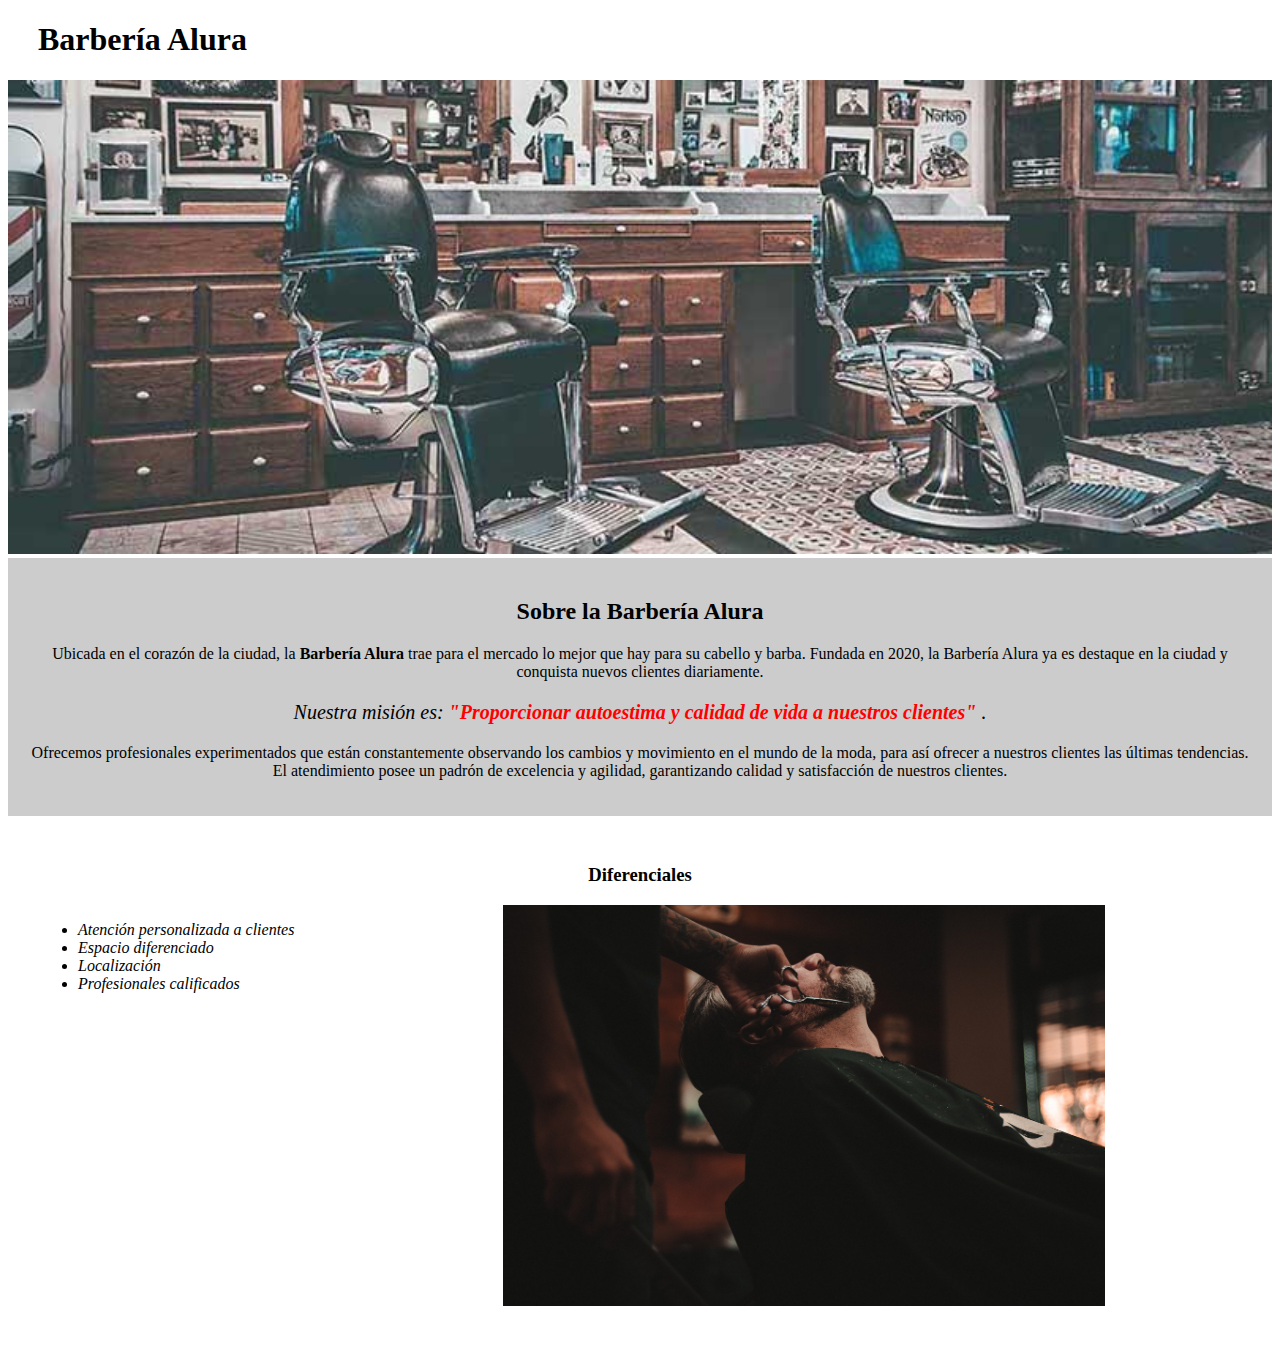
==== index.html @ 4909014a "Contact, products and home page made" ====
<!DOCTYPE html>
<html lang="es">
	<head>
		<meta charset="UTF-8" />
		<meta http-equiv="X-UA-Compatible" content="IE=edge" />
		<meta name="viewport" content="width=device-width, initial-scale=1.0" />
		<title>BARBERÍA ALURA</title>
		<link rel="stylesheet" href="styles-home.css" />
	</head>

	<body>
		<header><h1 class="tituloPrincipal">Barbería Alura</h1></header>
		<img id="banner" src="banner/banner.jpg" alt="banner" />

		<div class="principal">
			<h2 class="centrar">Sobre la Barbería Alura</h2>

			<p>
				Ubicada en el corazón de la ciudad, la
				<strong>Barbería Alura</strong> trae para el mercado lo mejor que hay
				para su cabello y barba. Fundada en 2020, la Barbería Alura ya es
				destaque en la ciudad y conquista nuevos clientes diariamente.
			</p>

			<p id="mision">
				<em>
					Nuestra misión es:
					<strong>
						"Proporcionar autoestima y calidad de vida a nuestros clientes"
					</strong>
					.
				</em>
			</p>

			<p>
				Ofrecemos profesionales experimentados que están constantemente
				observando los cambios y movimiento en el mundo de la moda, para así
				ofrecer a nuestros clientes las últimas tendencias. El atendimiento
				posee un padrón de excelencia y agilidad, garantizando calidad y
				satisfacción de nuestros clientes.
			</p>
		</div>

		<div class="diferenciales">
			<h3 class="centrar">Diferenciales</h3>

			<ul>
				<li class="items">Atención personalizada a clientes</li>
				<li class="items">Espacio diferenciado</li>
				<li class="items">Localización</li>
				<li class="items">Profesionales calificados</li>
			</ul>

			<img
				src="diferenciales/diferenciales.jpg"
				alt="diferenciales.jpg"
				class="imgdif"
			/>
		</div>
	</body>
</html>
---- styles-home.css ----
.tituloPrincipal {
	padding-left: 30px;
}

#banner {
	width: 100%;
}

.principal {
	background-color: #cccccc;
	padding: 20px;
}

.centrar {
	text-align: center;
}

p {
	text-align: center;
}

em strong {
	color: red;
}

#mision {
	font-size: 20px;
}

.diferenciales {
	padding: 30px;
}

.items {
	font-style: italic;
}

ul {
	display: inline-block;
	vertical-align: top;
	width: 20%;
	margin-right: 15%;
}

.imgdif {
	width: 50%;
}
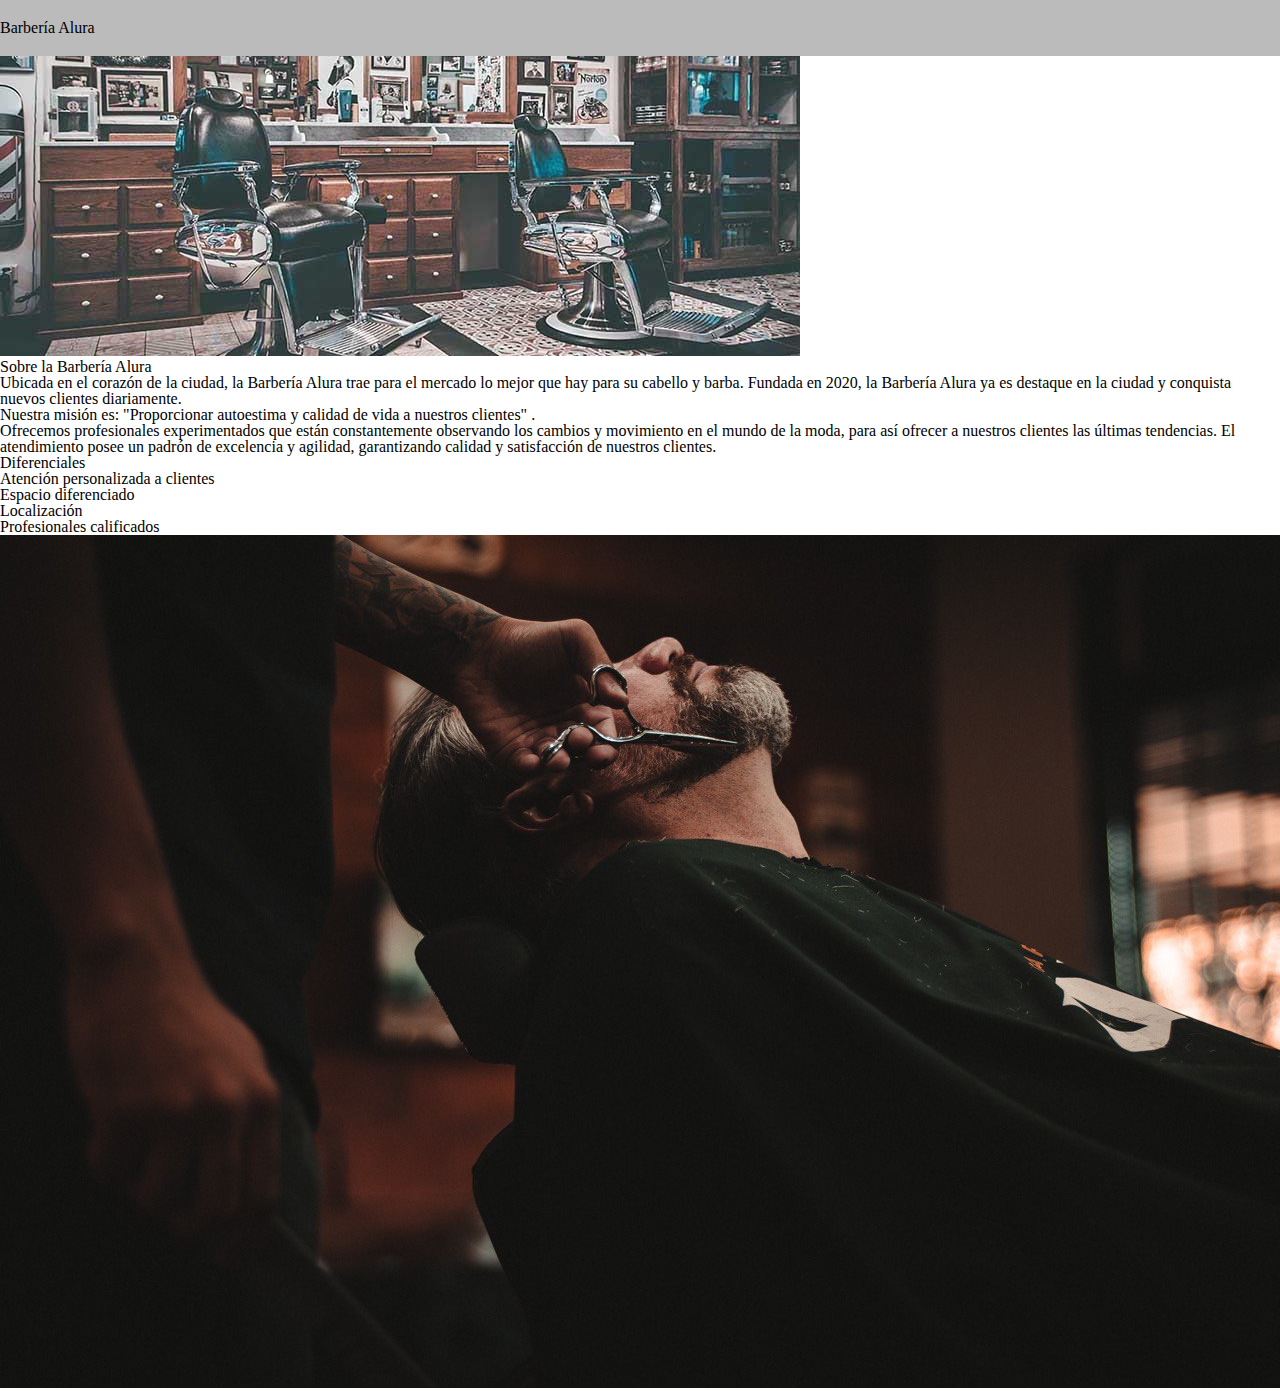
==== commit 672905ba: "Con el style centralizado acon las otras html" ====
--- a/index.html
+++ b/index.html
@@ -4,8 +4,9 @@
 		<meta charset="UTF-8" />
 		<meta http-equiv="X-UA-Compatible" content="IE=edge" />
 		<meta name="viewport" content="width=device-width, initial-scale=1.0" />
+		<link rel="stylesheet" href="reset.css/reset.css">
 		<title>BARBERÍA ALURA</title>
-		<link rel="stylesheet" href="styles-home.css" />
+		<link rel="stylesheet" href="styles.css" />
 	</head>
 
 	<body>
--- a/styles.css
+++ b/styles.css
@@ -0,0 +1,150 @@
+header {
+	background-color: #bbbbbb;
+	padding: 20px 0;
+}
+
+.caja {
+	width: 940px;
+	position: relative;
+	margin: 0 auto;
+}
+
+nav {
+	position: absolute;
+	top: 115px;
+	right: 0;
+}
+
+nav li {
+	display: inline;
+	margin: 0 0 0 15px;
+}
+
+nav a {
+	text-transform: uppercase;
+	color: #000;
+	font-weight: bold;
+	font-size: 22px;
+	text-decoration: none;
+}
+
+nav a:hover {
+	color: #c78c19;
+	text-decoration: underline;
+}
+/*Aquí terminan los estilos del header y empiezan los de los productos*/
+.tarjetas {
+	width: 940px;
+	margin: 0 auto;
+	padding: 50px;
+}
+
+.tarjetas li {
+	display: inline-block;
+	text-align: center;
+	width: 30%;
+	vertical-align: top;
+	margin: 0 1.5%;
+	padding: 30px 20px;
+	box-sizing: border-box;
+	border: 2px solid #000;
+	border-radius: 10px;
+}
+
+.tarjetas li:hover {
+	border: 2px solid #c78c19;
+}
+
+.tarjetas li:hover h2 {
+	font-size: 33px;
+}
+
+.tarjetas li:active {
+	border-color: #088c19;
+}
+
+.tarjetas h2 {
+	font-size: 30px;
+	font-weight: bold;
+}
+
+.descripcion {
+	font-size: 18px;
+}
+
+.precio {
+	font-size: 20px;
+	font-weight: bold;
+	margin-top: 10px;
+}
+
+footer {
+	text-align: center;
+	background: url(imagenes/bg.jpg);
+	color: #fff;
+	padding: 40px;
+}
+
+.copy {
+	font-size: 13px;
+	margin: 20px;
+}
+
+main {
+	width: 940px;
+	margin: 0 auto;
+	padding: 40px 0;
+}
+
+form label,
+form legend {
+	display: block;
+	font-size: 20px;
+	margin: 0 0 10px;
+}
+
+.inputA {
+	display: block;
+	margin: 0 0 20px;
+	padding: 10px 25px;
+	width: 50%;
+}
+
+.checkbox {
+	margin: 20px 0;
+}
+
+.enviar {
+	width: 40%;
+	padding: 15px 0;
+	font-size: 18px;
+	font-weight: bold;
+	color: white;
+	background-color: orange;
+	border: none;
+	border-radius: 5px;
+	transition: 1s all;
+	cursor: pointer;
+}
+
+.enviar:hover {
+	background-color: darkorange;
+	transform: scale(1.2);
+	/* esta propiedad ayuda a aumentar o disminuir la escala o tamaño del objeto */
+}
+
+table {
+	margin: 40px 40px;
+}
+
+thead {
+	background: #555;
+	color: white;
+	font-weight: bold;
+}
+
+td,
+th {
+	border: 1px solid #000;
+	padding: 8px 15px;
+}
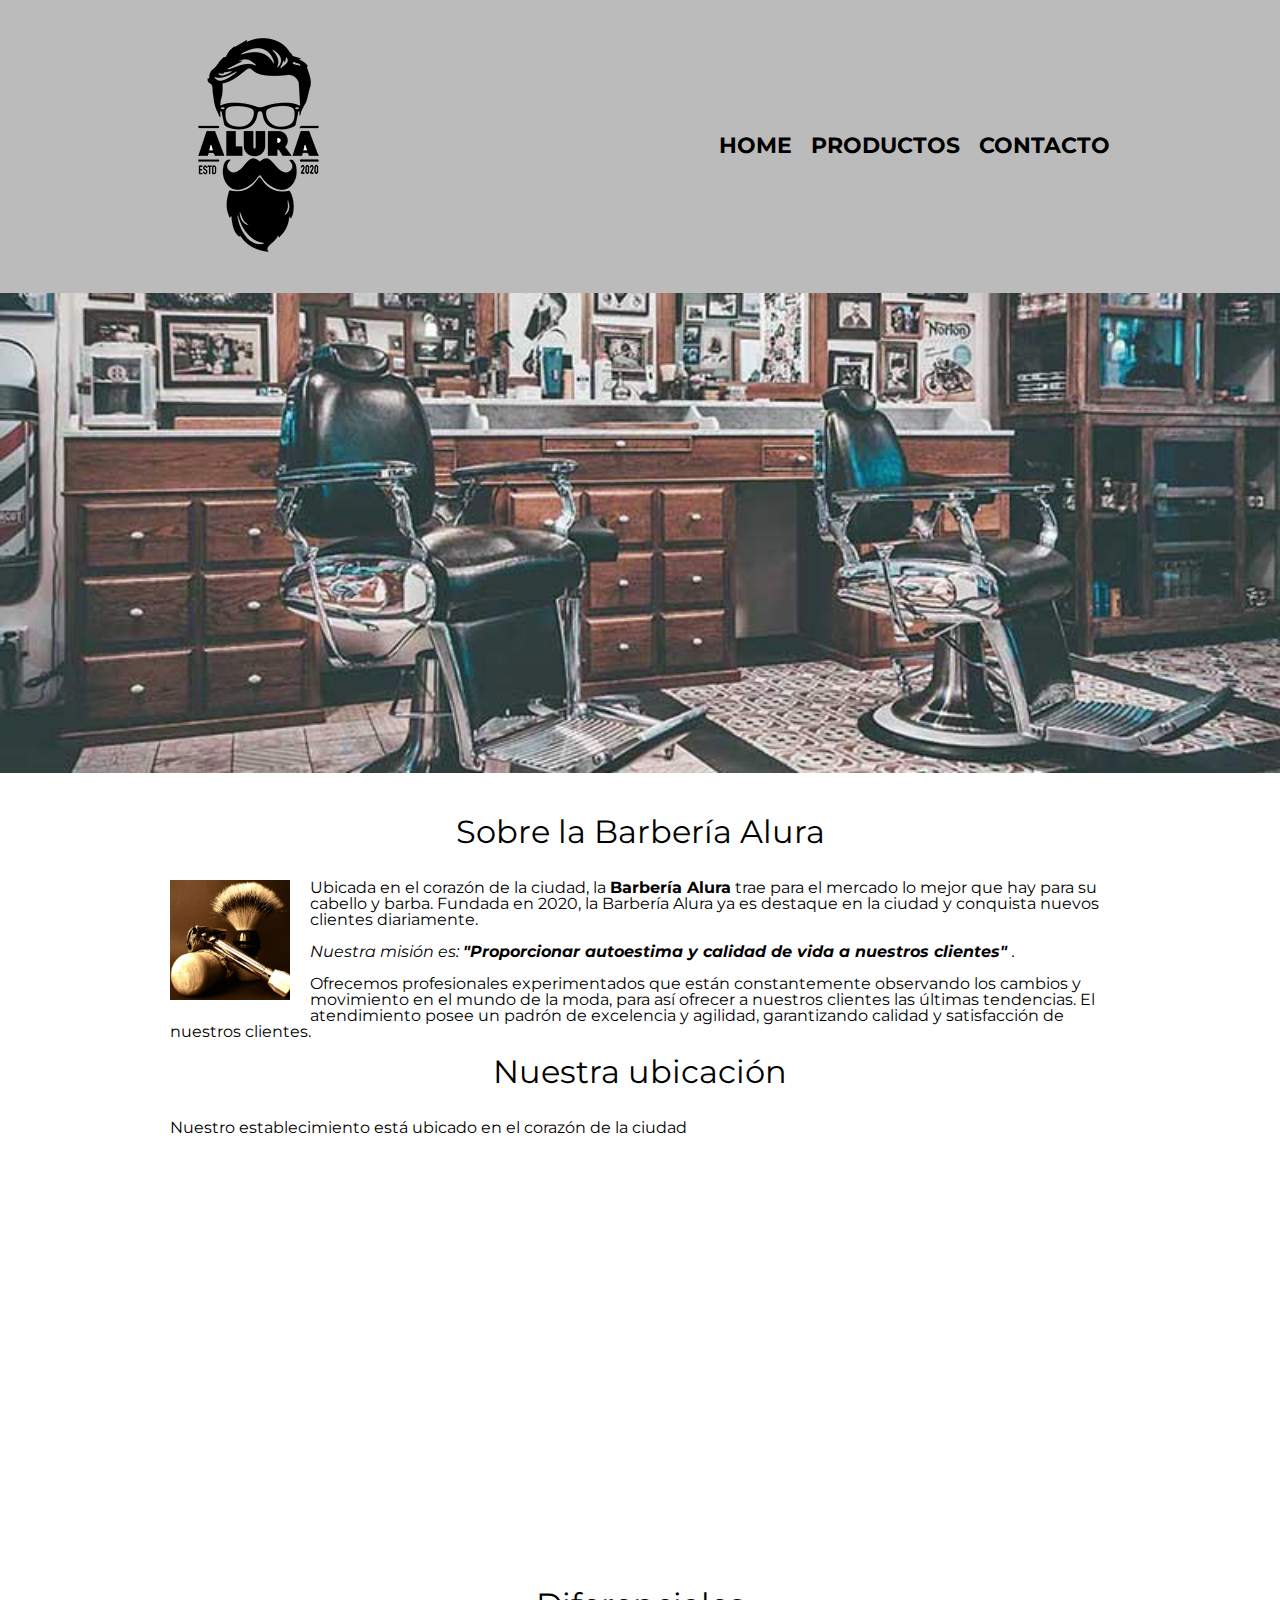
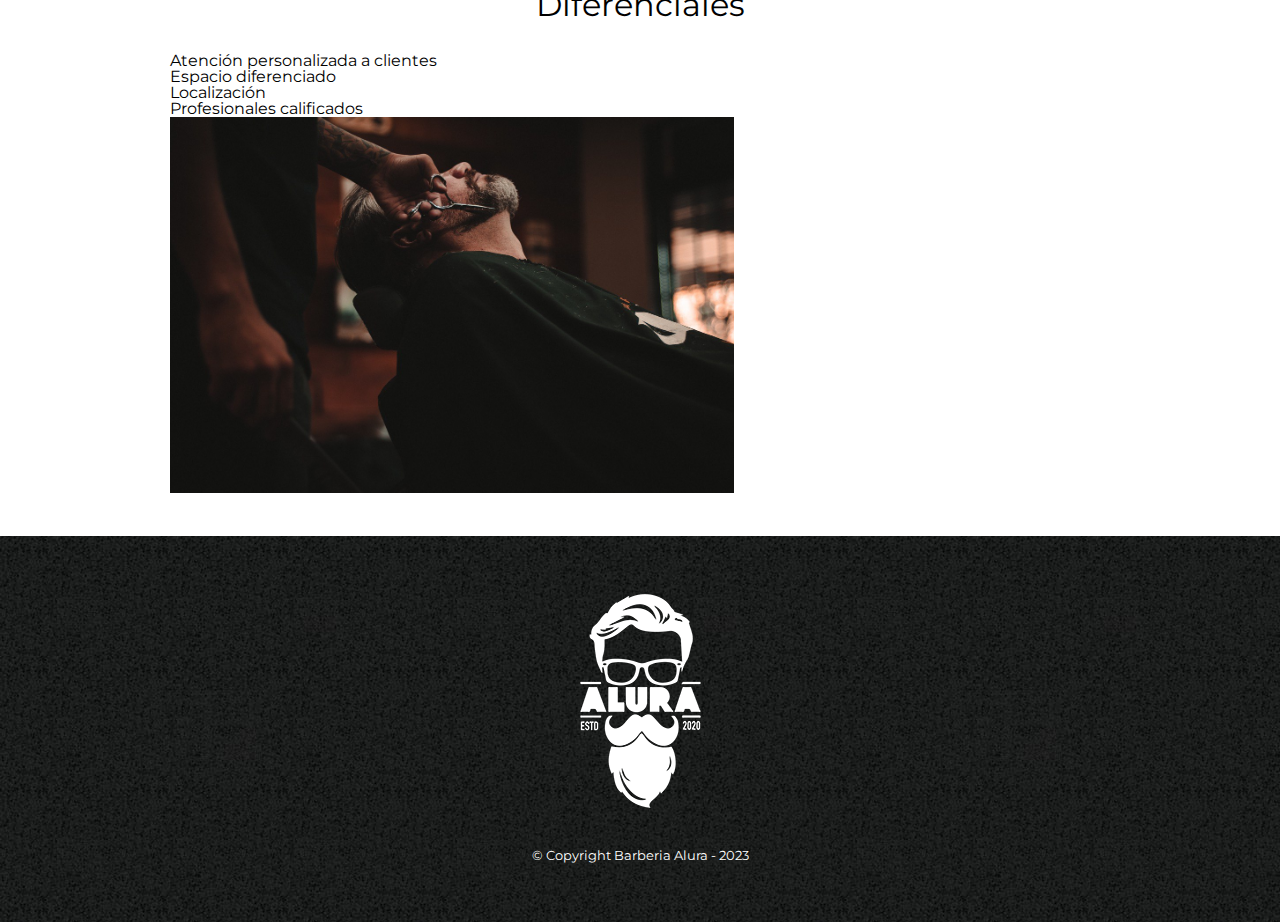
==== commit e2b29f41: "html y css convergen, adicion de mapa" ====
--- a/index.html
+++ b/index.html
@@ -4,59 +4,111 @@
 		<meta charset="UTF-8" />
 		<meta http-equiv="X-UA-Compatible" content="IE=edge" />
 		<meta name="viewport" content="width=device-width, initial-scale=1.0" />
-		<link rel="stylesheet" href="reset.css/reset.css">
+		<link rel="stylesheet" href="reset.css/reset.css" />
 		<title>BARBERÍA ALURA</title>
 		<link rel="stylesheet" href="styles.css" />
+		<link rel="preconnect" href="https://fonts.googleapis.com" />
+		<link rel="preconnect" href="https://fonts.gstatic.com" crossorigin />
+		<link
+			href="https://fonts.googleapis.com/css2?family=Montserrat:wght@200&display=swap"
+			rel="stylesheet"
+		/>
 	</head>
 
 	<body>
-		<header><h1 class="tituloPrincipal">Barbería Alura</h1></header>
-		<img id="banner" src="banner/banner.jpg" alt="banner" />
+		<header>
+			<div class="caja">
+				<h1>
+					<img src="imagenes/logo.png" alt="logo.jpg" />
+				</h1>
+				<nav>
+					<ul>
+						<li>
+							<a href="index.html">Home</a>
+						</li>
+						<li>
+							<a href="productos.html">Productos</a>
+						</li>
+						<li>
+							<a href="contacto.html">Contacto</a>
+						</li>
+					</ul>
+				</nav>
+			</div>
+		</header>
+		<img class="banner" src="banner/banner.jpg" alt="banner" />
 
-		<div class="principal">
-			<h2 class="centrar">Sobre la Barbería Alura</h2>
+		<main>
+			<section class="principal">
+				<h2 class="tituloPrincipal">Sobre la Barbería Alura</h2>
 
-			<p>
-				Ubicada en el corazón de la ciudad, la
-				<strong>Barbería Alura</strong> trae para el mercado lo mejor que hay
-				para su cabello y barba. Fundada en 2020, la Barbería Alura ya es
-				destaque en la ciudad y conquista nuevos clientes diariamente.
-			</p>
+				<img
+					src="imagenes/omg.jpg"
+					alt="utensilios de barbero"
+					class="utensilios"
+				/>
 
-			<p id="mision">
-				<em>
-					Nuestra misión es:
-					<strong>
-						"Proporcionar autoestima y calidad de vida a nuestros clientes"
-					</strong>
-					.
-				</em>
-			</p>
+				<p>
+					Ubicada en el corazón de la ciudad, la
+					<strong>Barbería Alura</strong> trae para el mercado lo mejor que hay
+					para su cabello y barba. Fundada en 2020, la Barbería Alura ya es
+					destaque en la ciudad y conquista nuevos clientes diariamente.
+				</p>
 
-			<p>
-				Ofrecemos profesionales experimentados que están constantemente
-				observando los cambios y movimiento en el mundo de la moda, para así
-				ofrecer a nuestros clientes las últimas tendencias. El atendimiento
-				posee un padrón de excelencia y agilidad, garantizando calidad y
-				satisfacción de nuestros clientes.
-			</p>
-		</div>
+				<p id="mision">
+					<em>
+						Nuestra misión es:
+						<strong>
+							"Proporcionar autoestima y calidad de vida a nuestros clientes"
+						</strong>
+						.
+					</em>
+				</p>
 
-		<div class="diferenciales">
-			<h3 class="centrar">Diferenciales</h3>
+				<p>
+					Ofrecemos profesionales experimentados que están constantemente
+					observando los cambios y movimiento en el mundo de la moda, para así
+					ofrecer a nuestros clientes las últimas tendencias. El atendimiento
+					posee un padrón de excelencia y agilidad, garantizando calidad y
+					satisfacción de nuestros clientes.
+				</p>
+			</section>
 
-			<ul>
-				<li class="items">Atención personalizada a clientes</li>
-				<li class="items">Espacio diferenciado</li>
-				<li class="items">Localización</li>
-				<li class="items">Profesionales calificados</li>
-			</ul>
+			<section class="mapa">
+				<h3 class="tituloPrincipal">Nuestra ubicación</h3>
 
-			<img
-				src="diferenciales/diferenciales.jpg"
-				alt="diferenciales.jpg"
-				class="imgdif"
-			/>
-		</div>
+				<p>Nuestro establecimiento está ubicado en el corazón de la ciudad</p>
+				<iframe
+					src="https://www.google.com/maps/embed?pb=!1m17!1m12!1m3!1d3766.8926212509054!2d-103.75691468509626!3d19.243510986991982!2m3!1f0!2f0!3f0!3m2!1i1024!2i768!4f13.1!3m2!1m1!2zMTnCsDE0JzM2LjYiTiAxMDPCsDQ1JzE3LjAiVw!5e0!3m2!1ses-419!2smx!4v1683423577211!5m2!1ses-419!2smx"
+					width="600"
+					height="450"
+					style="border: 0"
+					allowfullscreen=""
+					loading="lazy"
+					referrerpolicy="no-referrer-when-downgrade"
+				></iframe>
+			</section>
+
+			<section class="diferenciales">
+				<h3 class="tituloPrincipal">Diferenciales</h3>
+
+				<ul>
+					<li class="items">Atención personalizada a clientes</li>
+					<li class="items">Espacio diferenciado</li>
+					<li class="items">Localización</li>
+					<li class="items">Profesionales calificados</li>
+				</ul>
+
+				<img
+					src="diferenciales/diferenciales.jpg"
+					alt="diferenciales.jpg"
+					class="imgdif"
+				/>
+			</section>
+		</main>
+		<footer>
+			<img src="imagenes/logo-blanco.png" alt="" />
+			<p class="copy">&copy Copyright Barberia Alura - 2023</p>
+		</footer>
 	</body>
 </html>
--- a/styles.css
+++ b/styles.css
@@ -1,3 +1,7 @@
+body {
+	font-family: "Montserrat", sans-serif;
+}
+
 header {
 	background-color: #bbbbbb;
 	padding: 20px 0;
@@ -148,3 +152,36 @@
 	border: 1px solid #000;
 	padding: 8px 15px;
 }
+
+.banner {
+	width: 100%;
+}
+
+.tituloPrincipal {
+	text-align: center;
+	font-size: 2em;
+	margin: 0 0 1em;
+	clear: left;
+}
+
+.principal p {
+	margin: 0 0 1em;
+}
+
+.principal strong {
+	font-weight: bold;
+}
+
+.principal em {
+	font-style: italic;
+}
+
+.utensilios {
+	width: 120px;
+	float: left;
+	margin: 0 20px 20px 0;
+}
+
+.imgdif {
+	width: 60%;
+}
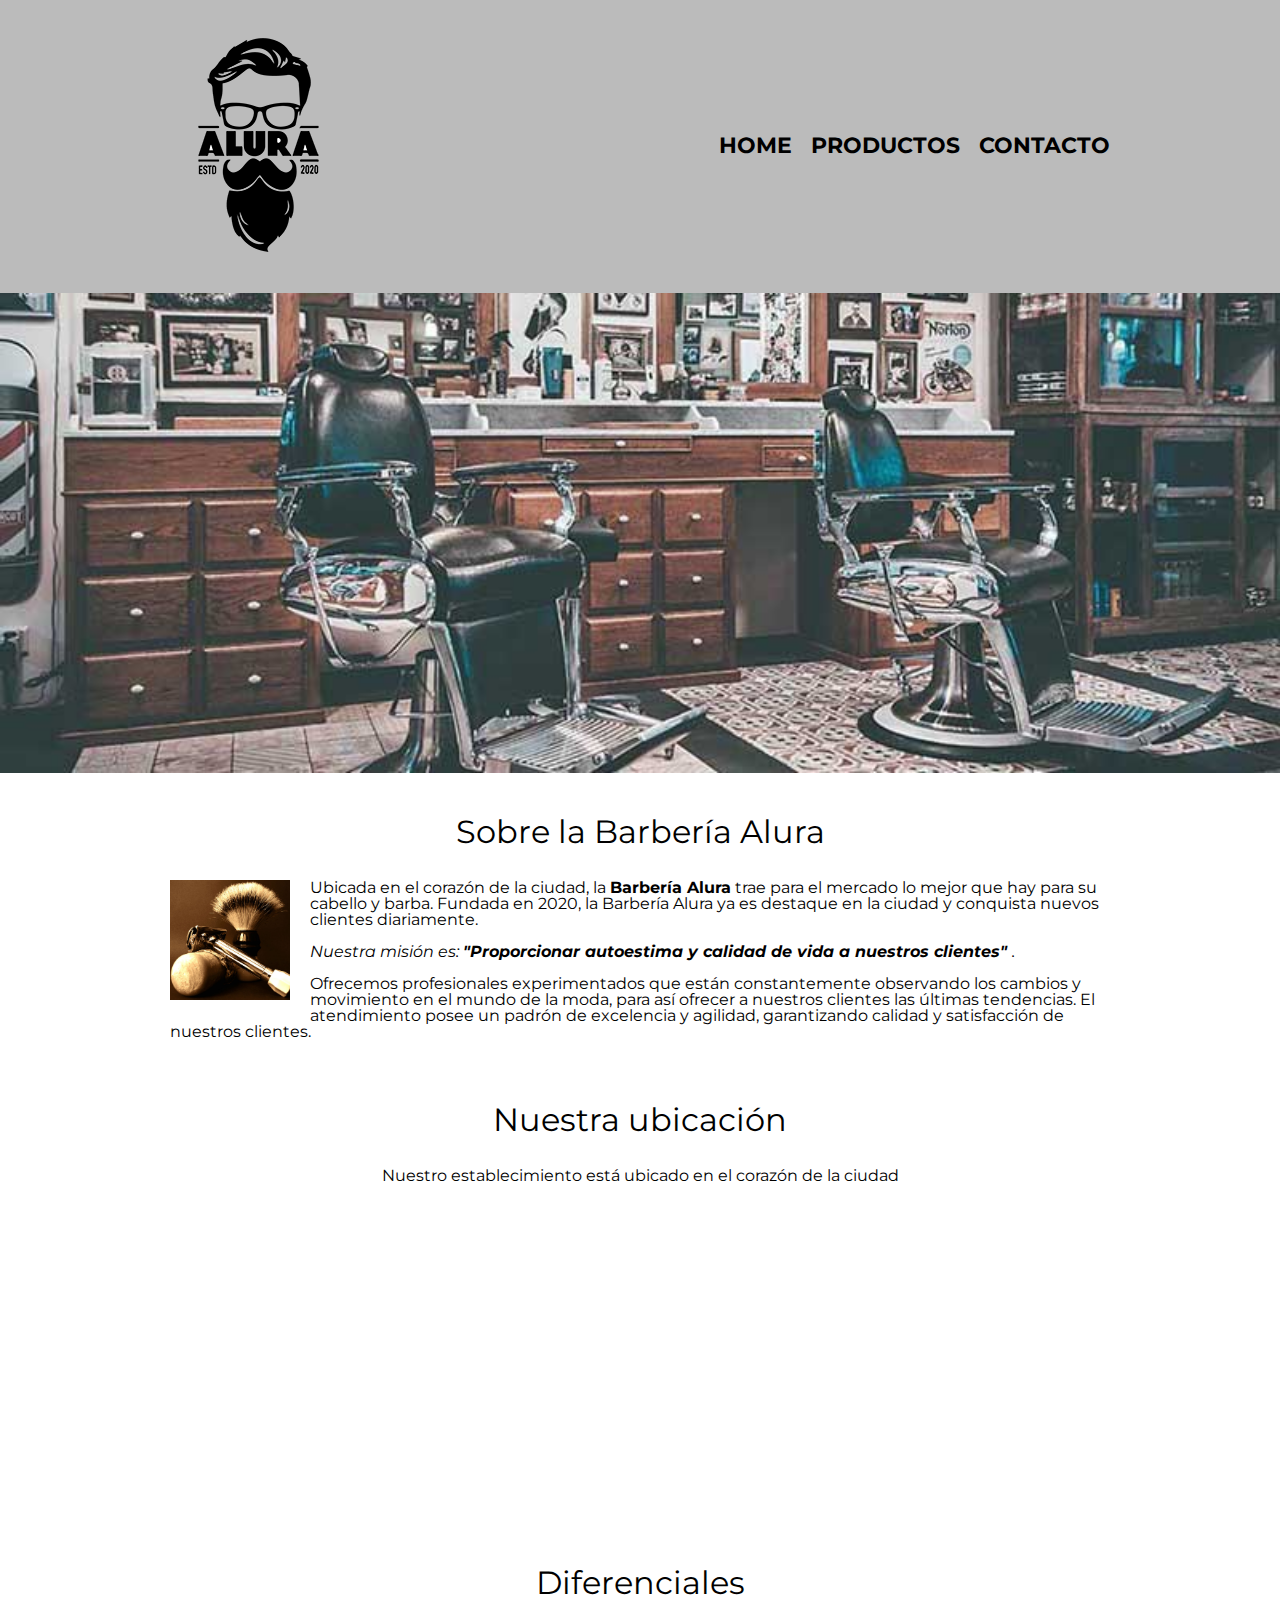
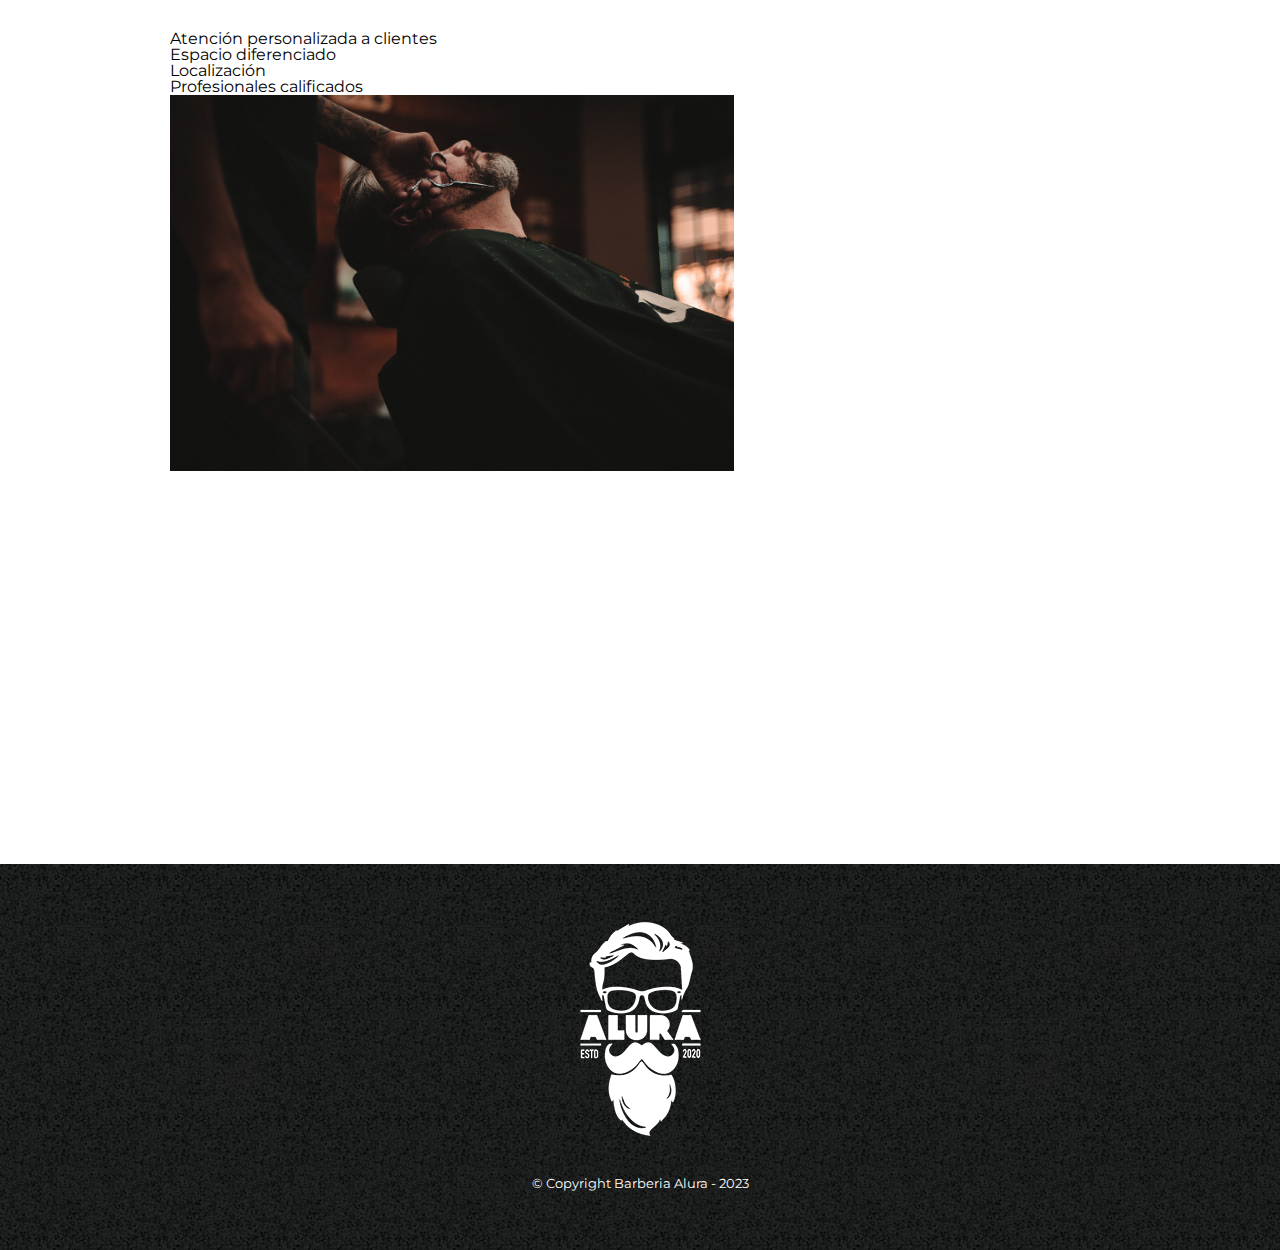
==== commit 45762397: "video centralizado" ====
--- a/index.html
+++ b/index.html
@@ -80,8 +80,8 @@
 				<p>Nuestro establecimiento está ubicado en el corazón de la ciudad</p>
 				<iframe
 					src="https://www.google.com/maps/embed?pb=!1m17!1m12!1m3!1d3766.8926212509054!2d-103.75691468509626!3d19.243510986991982!2m3!1f0!2f0!3f0!3m2!1i1024!2i768!4f13.1!3m2!1m1!2zMTnCsDE0JzM2LjYiTiAxMDPCsDQ1JzE3LjAiVw!5e0!3m2!1ses-419!2smx!4v1683423577211!5m2!1ses-419!2smx"
-					width="600"
-					height="450"
+					width="100%"
+					height="300"
 					style="border: 0"
 					allowfullscreen=""
 					loading="lazy"
@@ -92,19 +92,33 @@
 			<section class="diferenciales">
 				<h3 class="tituloPrincipal">Diferenciales</h3>
 
-				<ul>
-					<li class="items">Atención personalizada a clientes</li>
-					<li class="items">Espacio diferenciado</li>
-					<li class="items">Localización</li>
-					<li class="items">Profesionales calificados</li>
-				</ul>
+				<div class="centradoPrimero">
+					<ul>
+						<li class="items">Atención personalizada a clientes</li>
+						<li class="items">Espacio diferenciado</li>
+						<li class="items">Localización</li>
+						<li class="items">Profesionales calificados</li>
+					</ul>
 
-				<img
-					src="diferenciales/diferenciales.jpg"
-					alt="diferenciales.jpg"
-					class="imgdif"
-				/>
+					<img
+						src="diferenciales/diferenciales.jpg"
+						alt="diferenciales.jpg"
+						class="imgdif"
+					/>
+				</div>
 			</section>
+
+			<div class="video">
+				<iframe
+					width="560"
+					height="315"
+					src="https://www.youtube.com/embed/OIdMkZyhx7E"
+					title="YouTube video player"
+					frameborder="0"
+					allow="accelerometer; autoplay; clipboard-write; encrypted-media; gyroscope; picture-in-picture; web-share"
+					allowfullscreen
+				></iframe>
+			</div>
 		</main>
 		<footer>
 			<img src="imagenes/logo-blanco.png" alt="" />
--- a/styles.css
+++ b/styles.css
@@ -182,6 +182,25 @@
 	margin: 0 20px 20px 0;
 }
 
+.mapa {
+	padding: 3em 0;
+}
+
+.mapa p {
+	margin: 0 0 2em;
+	text-align: center;
+}
+
+.centradoPrimero {
+	width: 940px;
+	margin: 1em auto;
+}
+
 .imgdif {
 	width: 60%;
 }
+
+.video {
+	width: 560px;
+	margin: 1em auto;
+}
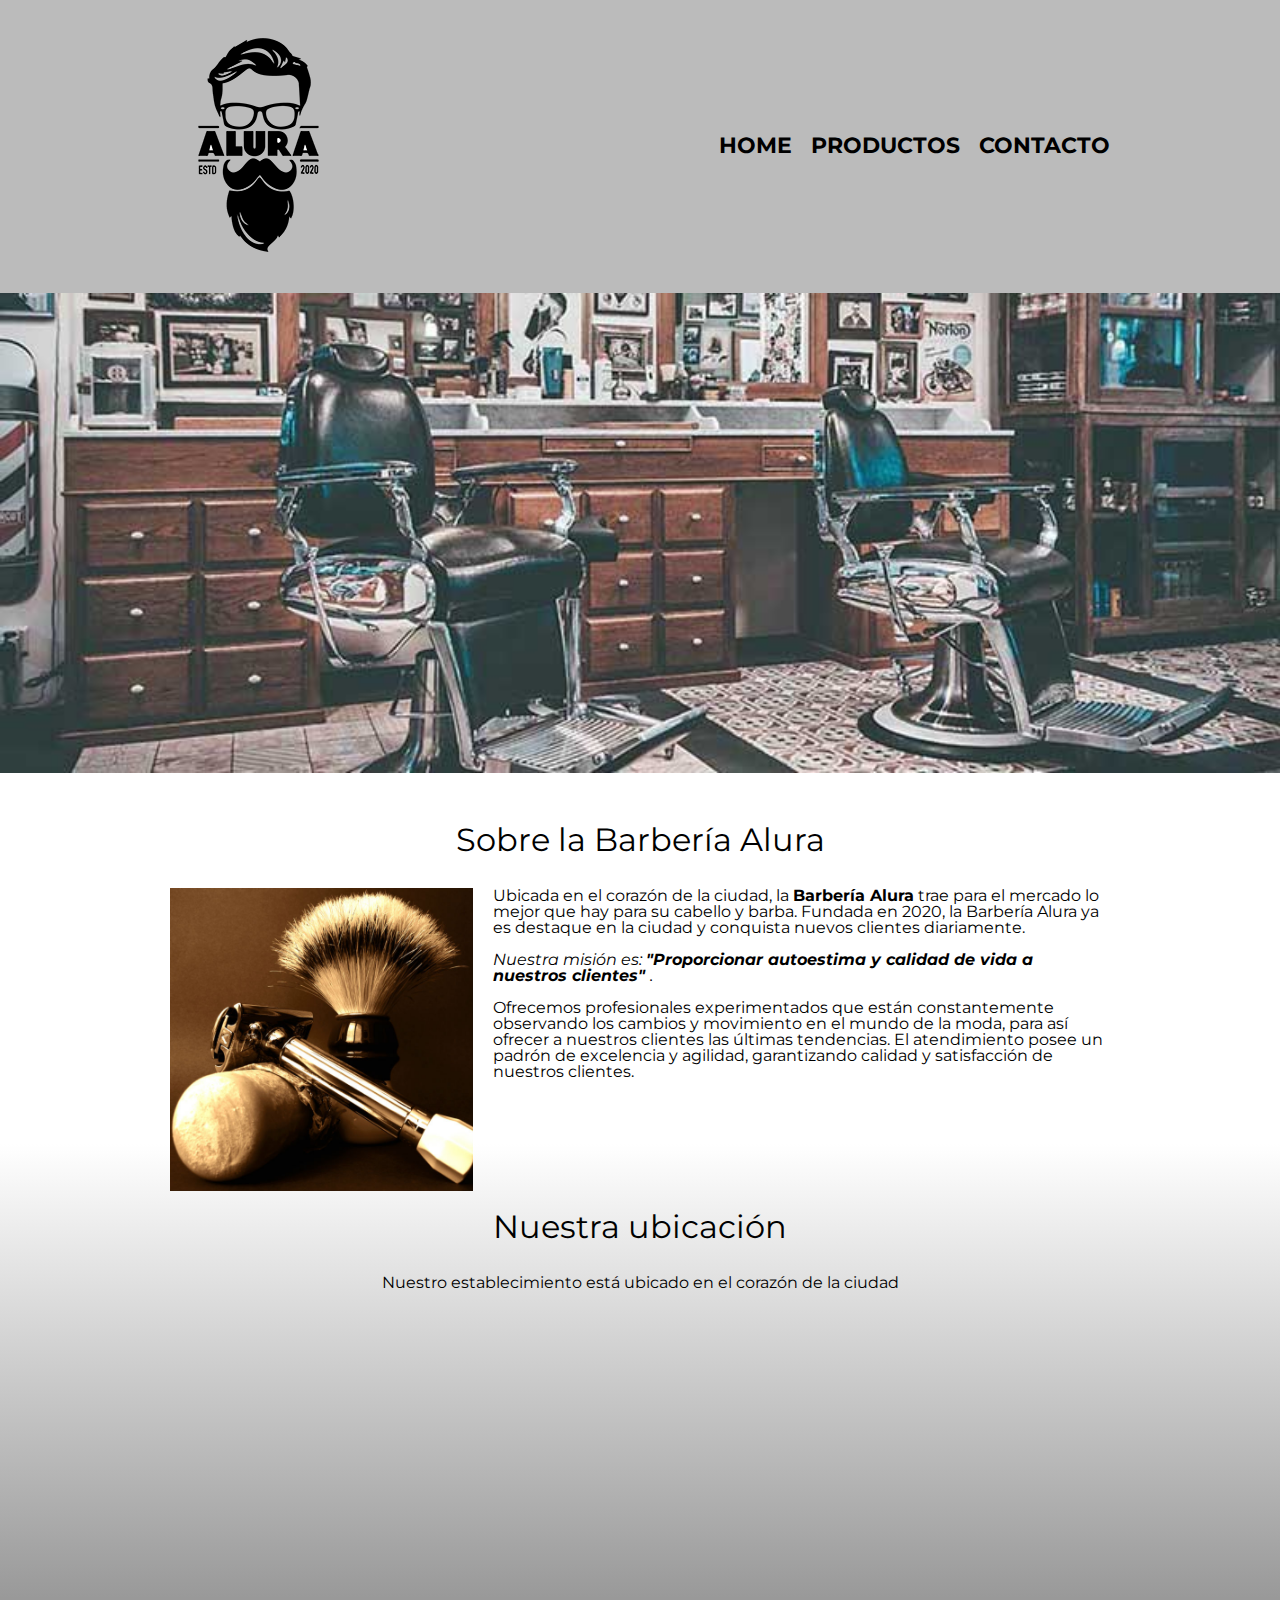
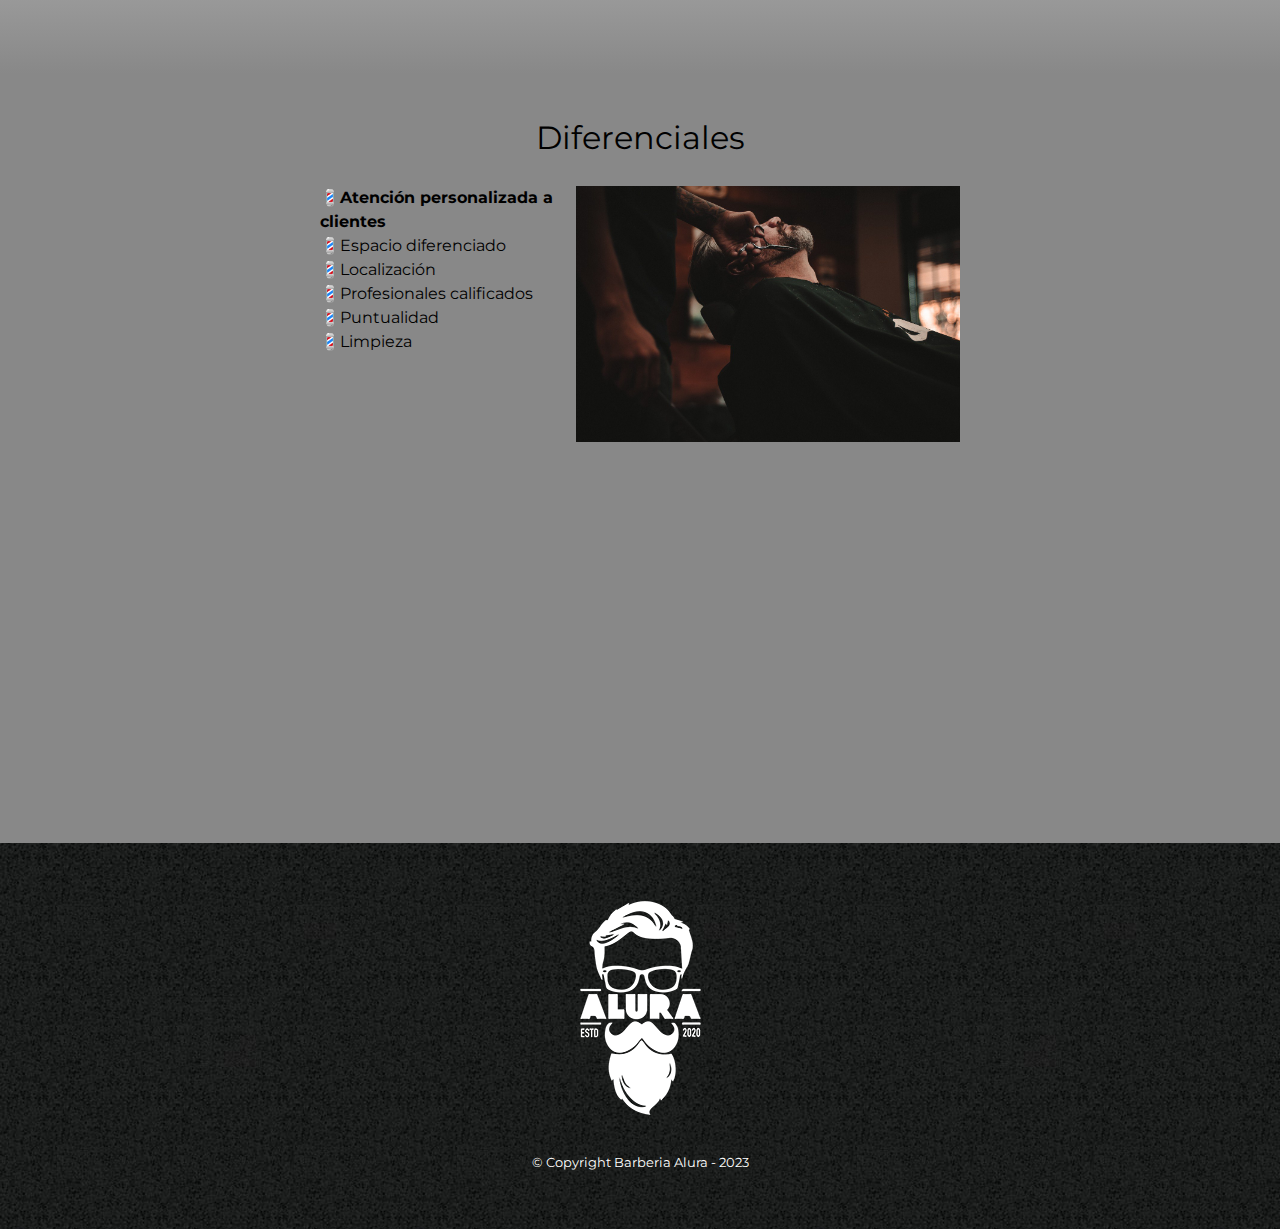
==== commit 3a24a440: "Reparación de página contacto, diferenciales y omg" ====
--- a/index.html
+++ b/index.html
@@ -78,47 +78,42 @@
 				<h3 class="tituloPrincipal">Nuestra ubicación</h3>
 
 				<p>Nuestro establecimiento está ubicado en el corazón de la ciudad</p>
-				<iframe
-					src="https://www.google.com/maps/embed?pb=!1m17!1m12!1m3!1d3766.8926212509054!2d-103.75691468509626!3d19.243510986991982!2m3!1f0!2f0!3f0!3m2!1i1024!2i768!4f13.1!3m2!1m1!2zMTnCsDE0JzM2LjYiTiAxMDPCsDQ1JzE3LjAiVw!5e0!3m2!1ses-419!2smx!4v1683423577211!5m2!1ses-419!2smx"
-					width="100%"
-					height="300"
-					style="border: 0"
-					allowfullscreen=""
-					loading="lazy"
-					referrerpolicy="no-referrer-when-downgrade"
-				></iframe>
+				<div class="contenedor-mapa">
+					<iframe
+						src="https://www.google.com/maps/embed?pb=!1m17!1m12!1m3!1d3766.8926212509054!2d-103.75691468509626!3d19.243510986991982!2m3!1f0!2f0!3f0!3m2!1i1024!2i768!4f13.1!3m2!1m1!2zMTnCsDE0JzM2LjYiTiAxMDPCsDQ1JzE3LjAiVw!5e0!3m2!1ses-419!2smx!4v1683423577211!5m2!1ses-419!2smx"
+						width="100%"
+						height="300"
+						style="border: 0"
+						allowfullscreen=""
+						loading="lazy"
+						referrerpolicy="no-referrer-when-downgrade"
+					></iframe>
+				</div>
 			</section>
 
 			<section class="diferenciales">
 				<h3 class="tituloPrincipal">Diferenciales</h3>
 
 				<div class="centradoPrimero">
-					<ul>
+					<ul class="lista">
 						<li class="items">Atención personalizada a clientes</li>
 						<li class="items">Espacio diferenciado</li>
 						<li class="items">Localización</li>
 						<li class="items">Profesionales calificados</li>
-					</ul>
+						<li class="items">Puntualidad</li>
+						<li class="items">Limpieza</li>
+					</ul><img src="diferenciales/diferenciales.jpg" alt="diferenciales.jpg" class="imgdif"/>
+				</div>
 
-					<img
-						src="diferenciales/diferenciales.jpg"
-						alt="diferenciales.jpg"
-						class="imgdif"
-					/>
+				<div class="video">
+					<iframe width="560" height="315" src="https://www.youtube.com/embed/OIdMkZyhx7E" title="YouTube video player"
+						frameborder="0"
+						allow="accelerometer; autoplay; clipboard-write; encrypted-media; gyroscope; picture-in-picture; web-share"
+						allowfullscreen></iframe>
 				</div>
 			</section>
 
-			<div class="video">
-				<iframe
-					width="560"
-					height="315"
-					src="https://www.youtube.com/embed/OIdMkZyhx7E"
-					title="YouTube video player"
-					frameborder="0"
-					allow="accelerometer; autoplay; clipboard-write; encrypted-media; gyroscope; picture-in-picture; web-share"
-					allowfullscreen
-				></iframe>
-			</div>
+			
 		</main>
 		<footer>
 			<img src="imagenes/logo-blanco.png" alt="" />
--- a/styles.css
+++ b/styles.css
@@ -94,12 +94,6 @@
 	margin: 20px;
 }
 
-main {
-	width: 940px;
-	margin: 0 auto;
-	padding: 40px 0;
-}
-
 form label,
 form legend {
 	display: block;
@@ -157,6 +151,12 @@
 	width: 100%;
 }
 
+.principal{
+	padding: 3em 0;
+	width: 940px;
+	margin: 0 auto;
+}
+
 .tituloPrincipal {
 	text-align: center;
 	font-size: 2em;
@@ -180,10 +180,14 @@
 	width: 120px;
 	float: left;
 	margin: 0 20px 20px 0;
-}
-
+	width: calc( (100% / 3) - 10px )
+}
+
+
+/* Aqui se aplica el gradiente */
 .mapa {
 	padding: 3em 0;
+	background: linear-gradient(white,#888888);
 }
 
 .mapa p {
@@ -191,16 +195,52 @@
 	text-align: center;
 }
 
+.contenedor-mapa{
+	width: 940px;
+	margin: 0 auto;
+}
+
+.diferenciales {
+	padding: 3em 0;
+	background: #888888;
+}
+
 .centradoPrimero {
-	width: 940px;
-	margin: 1em auto;
+	width: 640px;
+	margin: 0 auto;
+}
+
+.lista {
+	width: 40%;
+	display: inline-block;
+	vertical-align: top;
+}
+
+.items{
+	line-height: 1.5;
+}
+
+.items:first-of-type{
+	font-weight: bold;
+}
+
+.items::before{
+	content: "💈";
 }
 
 .imgdif {
 	width: 60%;
+
 }
 
 .video {
 	width: 560px;
 	margin: 1em auto;
 }
+
+/* Para reparar la página de contacto */
+.contenedor{
+	width: 940px;
+	margin: 0 auto;
+	padding: 40px 0;
+}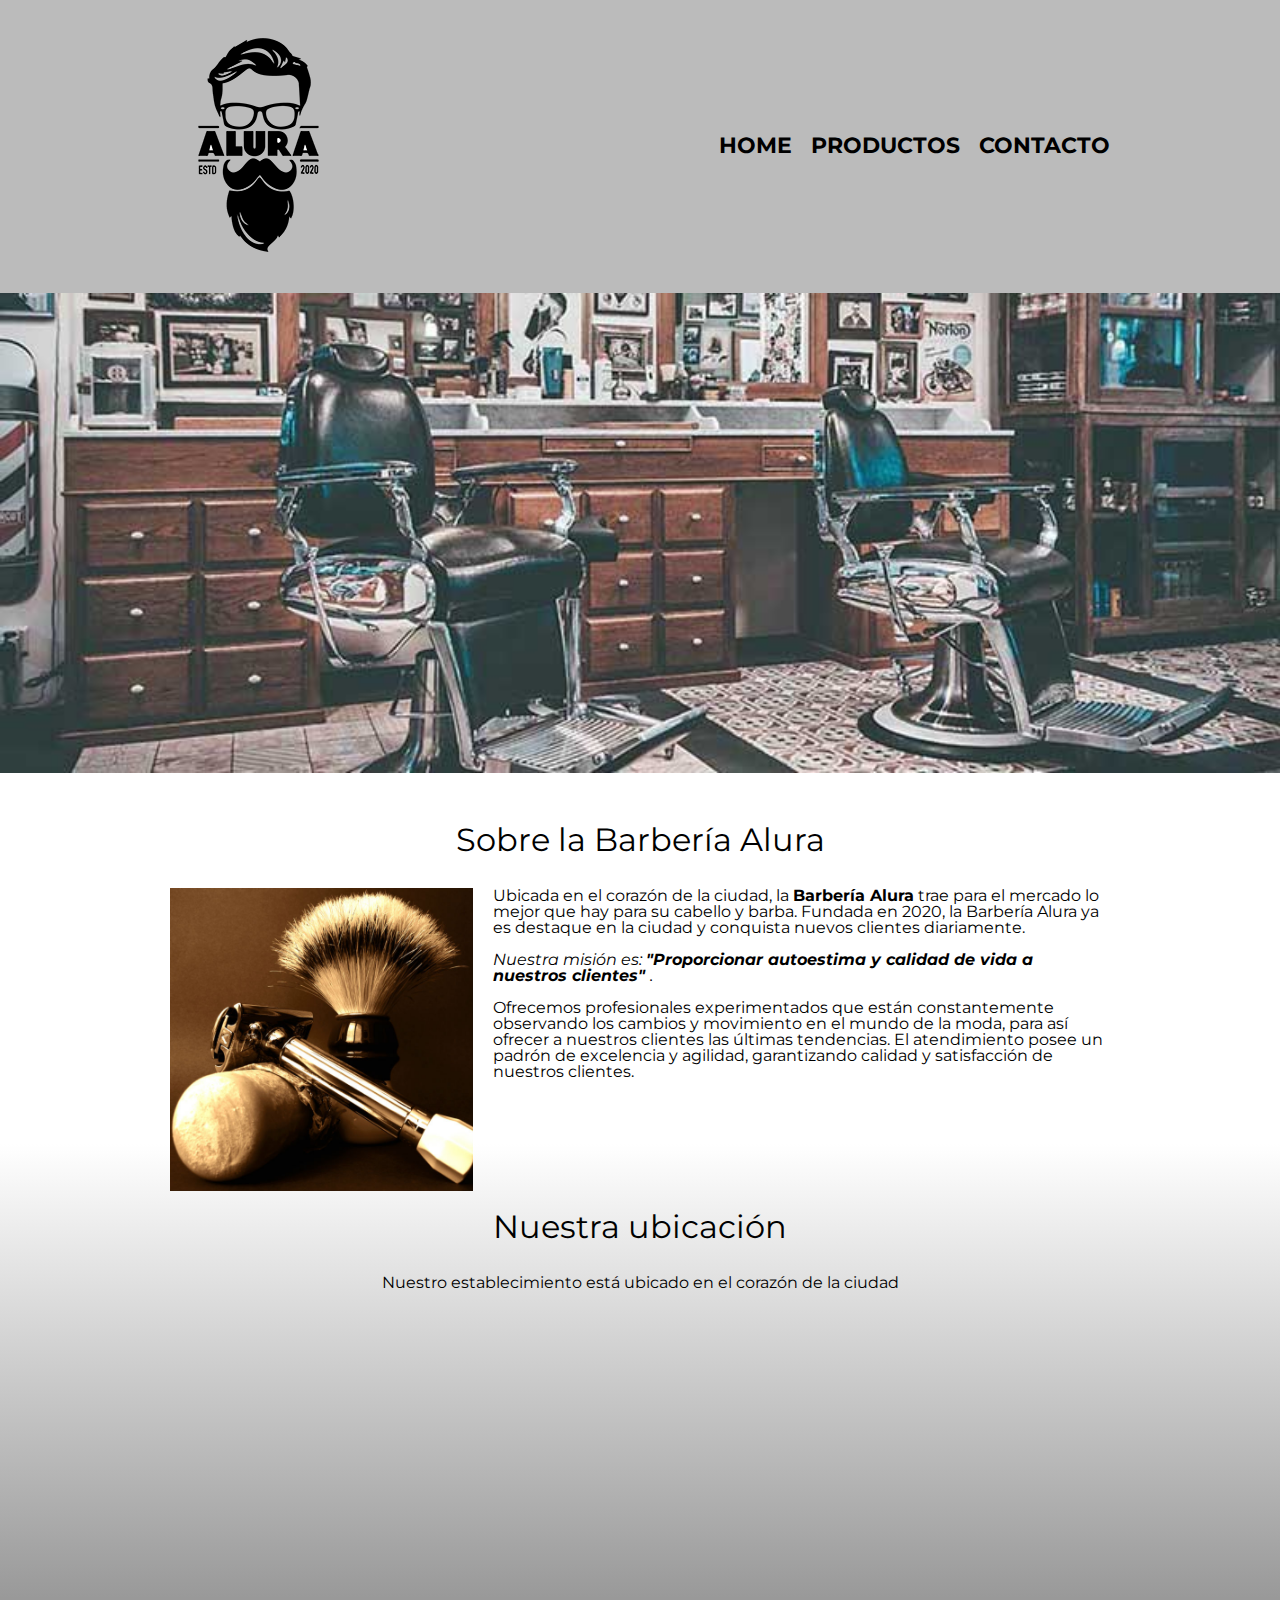
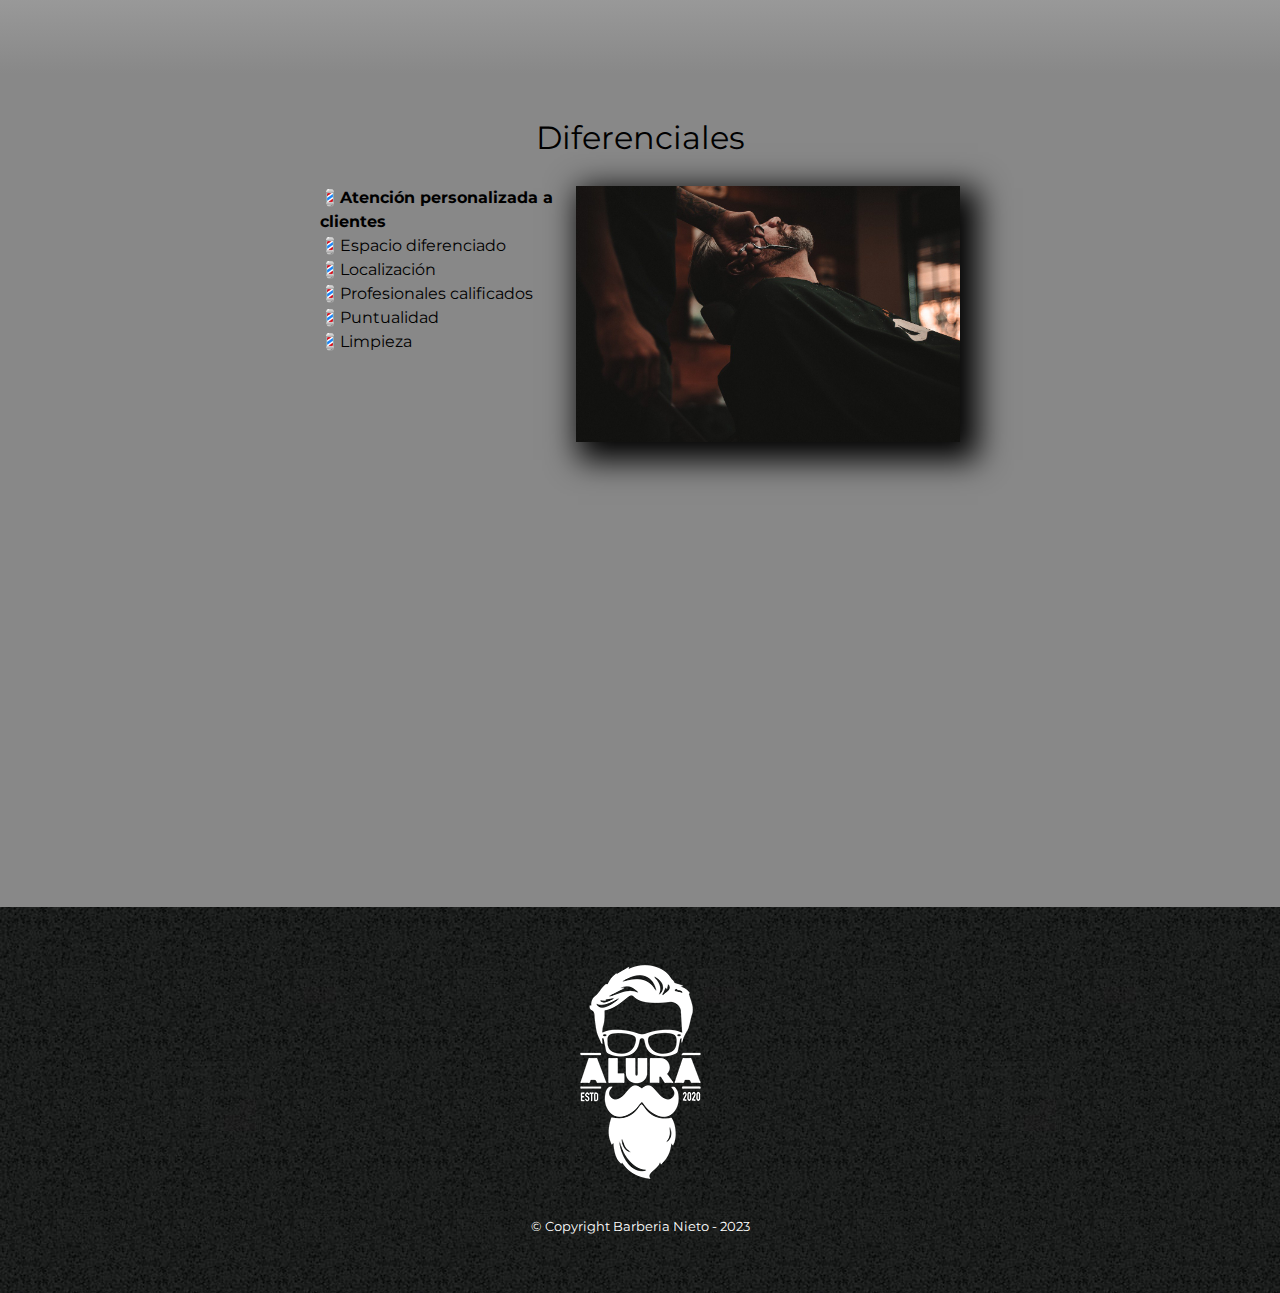
==== commit 9738920d: "Personalización" ====
--- a/index.html
+++ b/index.html
@@ -117,7 +117,7 @@
 		</main>
 		<footer>
 			<img src="imagenes/logo-blanco.png" alt="" />
-			<p class="copy">&copy Copyright Barberia Alura - 2023</p>
+			<p class="copy">&copy Copyright Barberia Nieto - 2023</p>
 		</footer>
 	</body>
 </html>
--- a/styles.css
+++ b/styles.css
@@ -36,6 +36,7 @@
 	color: #c78c19;
 	text-decoration: underline;
 }
+
 /*Aquí terminan los estilos del header y empiezan los de los productos*/
 .tarjetas {
 	width: 940px;
@@ -151,7 +152,7 @@
 	width: 100%;
 }
 
-.principal{
+.principal {
 	padding: 3em 0;
 	width: 940px;
 	margin: 0 auto;
@@ -180,14 +181,13 @@
 	width: 120px;
 	float: left;
 	margin: 0 20px 20px 0;
-	width: calc( (100% / 3) - 10px )
-}
-
+	width: calc((100% / 3) - 10px);
+}
 
 /* Aqui se aplica el gradiente */
 .mapa {
 	padding: 3em 0;
-	background: linear-gradient(white,#888888);
+	background: linear-gradient(white, #888888);
 }
 
 .mapa p {
@@ -195,7 +195,7 @@
 	text-align: center;
 }
 
-.contenedor-mapa{
+.contenedor-mapa {
 	width: 940px;
 	margin: 0 auto;
 }
@@ -207,7 +207,7 @@
 
 .centradoPrimero {
 	width: 640px;
-	margin: 0 auto;
+	margin: 0 auto 40px;
 }
 
 .lista {
@@ -216,31 +216,36 @@
 	vertical-align: top;
 }
 
-.items{
+.items {
 	line-height: 1.5;
 }
 
-.items:first-of-type{
-	font-weight: bold;
-}
-
-.items::before{
+.items:first-of-type {
+	font-weight: bold;
+}
+
+.items::before {
 	content: "💈";
 }
 
 .imgdif {
 	width: 60%;
-
+	box-shadow: 10px 10px 30px 8px #000;
+}
+
+.imgdif:hover {
+	opacity: 0.4;
 }
 
 .video {
 	width: 560px;
 	margin: 1em auto;
+	padding: 40px 0 0;
 }
 
 /* Para reparar la página de contacto */
-.contenedor{
+.contenedor {
 	width: 940px;
 	margin: 0 auto;
 	padding: 40px 0;
-}+}
